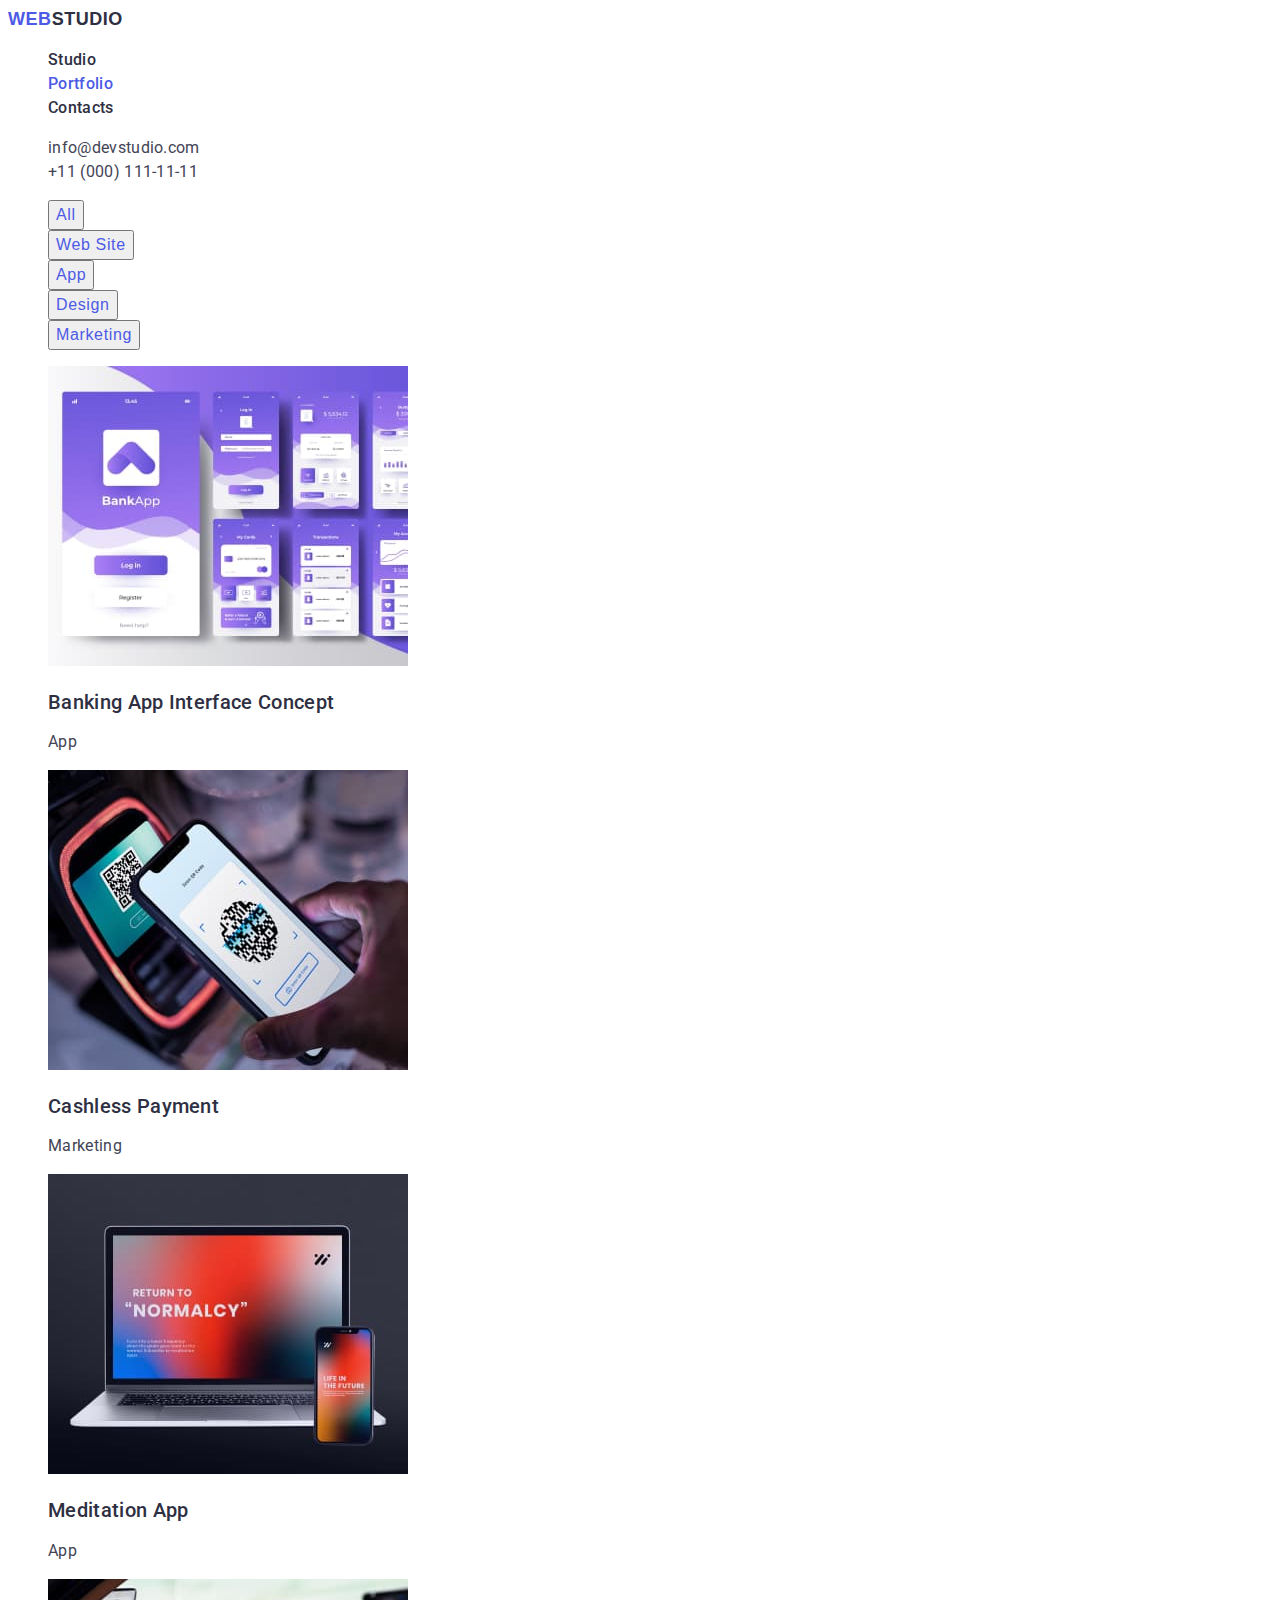
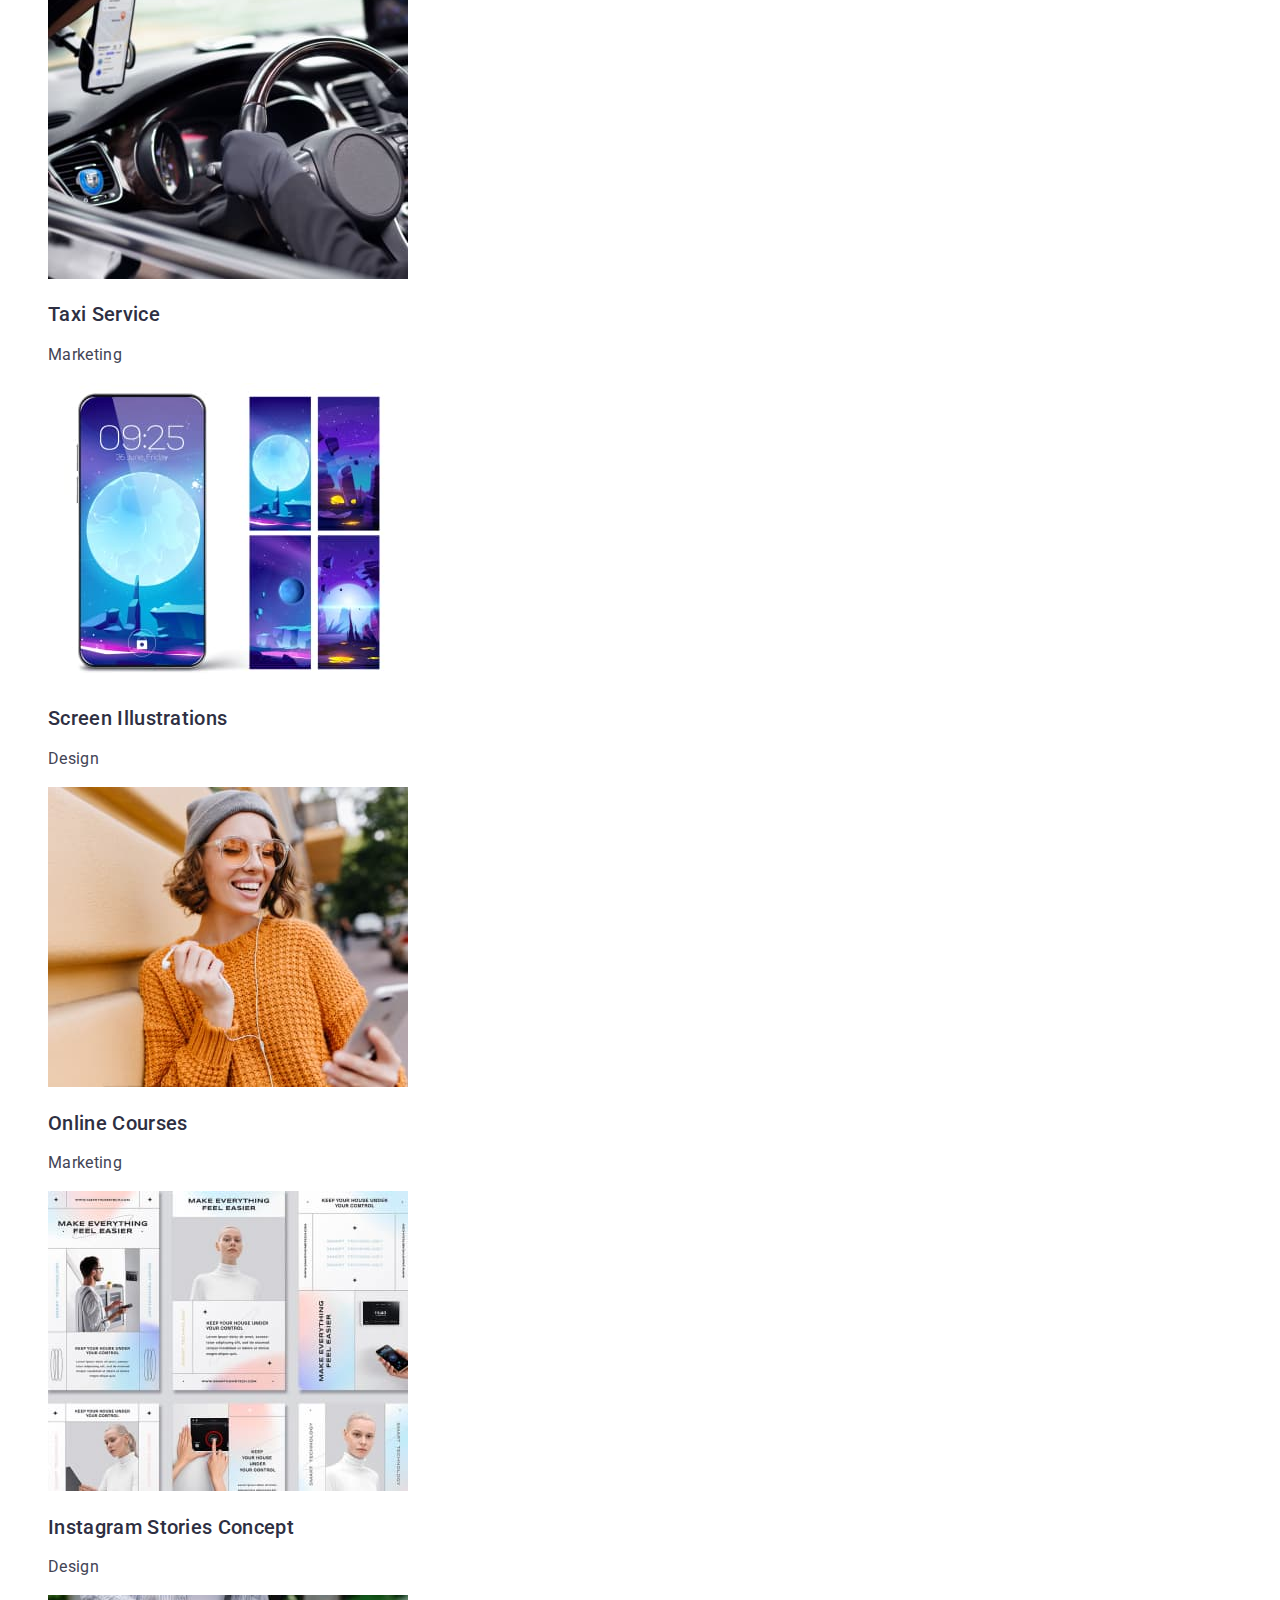
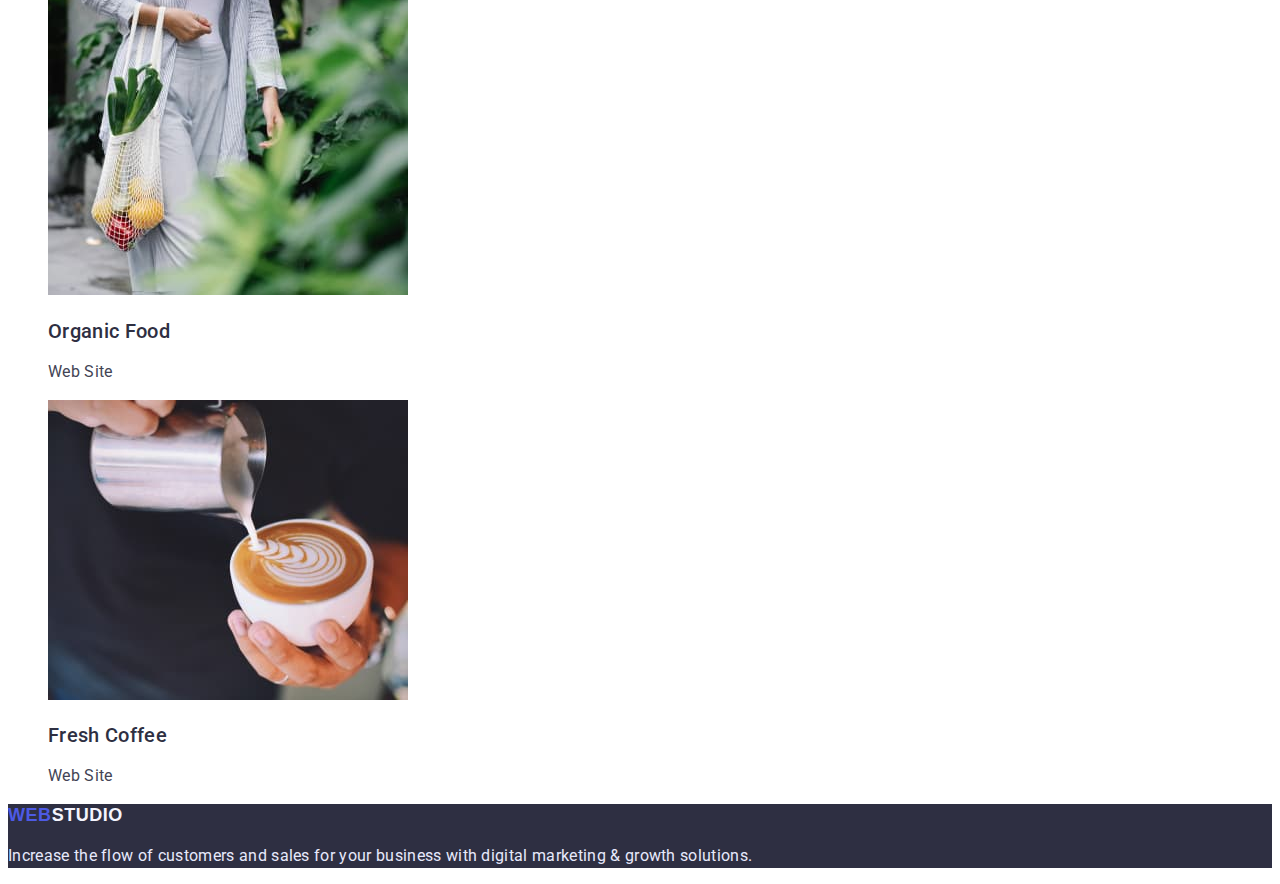
==== portfolio.html @ 2dcad2e7 "update index html file" ====
<!DOCTYPE html>
<html lang="en">
  <head>
    <meta charset="UTF-8" />
    <meta http-equiv="X-UA-Compatible" content="IE=edge" />
    <meta name="viewport" content="width=device-width, initial-scale=1.0" />
    <title>Portfolio</title>
    <link rel="preconnect" href="https://fonts.googleapis.com" />
    <link rel="preconnect" href="https://fonts.gstatic.com" crossorigin />
    <link
      href="https://fonts.googleapis.com/css2?family=Roboto:wght@400;500;700;900&display=swap"
      rel="stylesheet"
    />
    <link rel="stylesheet" href="./css/styles.css" />
  </head>
  <body>
    <!--Header-->
    <header>
      <a href="./index.html" class="logo"
        >Web<span class="logo-header">Studio</span></a
      >
      <nav class="site-nav">
        <ul class="nav-list list">
          <li class="nav-item">
            <a class="nav-link" href="./index.html">Studio</a>
          </li>
          <li class="nav-item">
            <a class="nav-link current" href="./portfolio.html">Portfolio</a>
          </li>
          <li class="nav-item">
            <a class="nav-link" href="">Contacts</a>
          </li>
        </ul>
      </nav>
      <address class="address">
        <ul class="address-list">
          <li class="address-item list">
            <a class="link" href="mailto:info@devstudio.com"
              >info@devstudio.com</a
            >
          </li>
          <li class="address-item list">
            <a class="link" href="tel:+110001111111">+11 (000) 111-11-11</a>
          </li>
        </ul>
      </address>
    </header>
    <main>
      <!--Filters-->
      <section>
        <h1 class="visually-hidden">Gallery</h1>
        <ul class="filter">
          <li class="filter-btn list">
            <button class="button current" type="button">All</button>
          </li>
          <li class="filter-btn list">
            <button class="button" type="button">Web Site</button>
          </li>
          <li class="filter-btn list">
            <button class="button" type="button">App</button>
          </li>
          <li class="filter-btn list">
            <button class="button" type="button">Design</button>
          </li>
          <li class="filter-btn list">
            <button class="button" type="button">Marketing</button>
          </li>
        </ul>

        <ul class="projects">
          <li class="projects-card list">
            <a class="link" href=""
              ><img
                src="./images/img-pt2.jpg"
                alt="Banking App Interface"
                width="360"
                height="300"
              />
              <h2 class="projects-title">Banking App Interface Concept</h2>
              <p class="projects-text">App</p></a
            >
          </li>
          <li class="projects-card list">
            <a class="link" href=""
              ><img
                src="./images/img-pt1.jpg"
                alt="Cashless Payment"
                width="360"
                height="300"
              />
              <h2 class="projects-title">Cashless Payment</h2>
              <p class="projects-text">Marketing</p></a
            >
          </li>
          <li class="projects-card list">
            <a class="link" href=""
              ><img
                src="./images/img-pt.jpg"
                alt="Meditation App"
                width="360"
                height="300"
              />
              <h2 class="projects-title">Meditation App</h2>
              <p class="projects-text">App</p></a
            >
          </li>
          <li class="projects-card list">
            <a class="link" href=""
              ><img
                src="./images/img-pt5.jpg"
                alt="Taxi Service"
                width="360"
                height="300"
              />
              <h2 class="projects-title">Taxi Service</h2>
              <p class="projects-text">Marketing</p></a
            >
          </li>
          <li class="projects-card list">
            <a class="link" href=""
              ><img
                src="./images/img-pt4.jpg"
                alt="Screen Illustrations"
                width="360"
                height="300"
              />
              <h2 class="projects-title">Screen Illustrations</h2>
              <p class="projects-text">Design</p></a
            >
          </li>
          <li class="projects-card list">
            <a class="link" href=""
              ><img
                src="./images/img-pt3.jpg"
                alt="Online Courses"
                width="360"
                height="300"
              />
              <h2 class="projects-title">Online Courses</h2>
              <p class="projects-text">Marketing</p></a
            >
          </li>
          <li class="projects-card list">
            <a class="link" href=""
              ><img
                src="./images/img-pt8.jpg"
                alt="Instagram Stories Concept"
                width="360"
                height="300"
              />
              <h2 class="projects-title">Instagram Stories Concept</h2>
              <p class="projects-text">Design</p></a
            >
          </li>
          <li class="projects-card list">
            <a class="link" href=""
              ><img
                src="./images/img-pt7.jpg"
                alt="Organic Food"
                width="360"
                height="300"
              />
              <h2 class="projects-title">Organic Food</h2>
              <p class="projects-text">Web Site</p></a
            >
          </li>
          <li class="projects-card list">
            <a class="link" href=""
              ><img
                src="./images/img-pt6.jpg"
                alt="Fresh Coffee"
                width="360"
                height="300"
              />
              <h2 class="projects-title">Fresh Coffee</h2>
              <p class="projects-text">Web Site</p></a
            >
          </li>
        </ul>
      </section>
    </main>
    <!--Footer-->
    <footer class="footer">
      <a href="./index.html" class="logo"
        >Web<span class="logo-footer">Studio</span></a
      >
      <p class="footer-text">
        Increase the flow of customers and sales for your business with digital
        marketing & growth solutions.
      </p>
    </footer>
  </body>
</html>
---- css/styles.css ----
:root {
  --color-light: #ffffff;
  --color-light-bgc: #f4f4fd;
  --color-main: #2e2f42;
  --color-bgc: #2e2f42;
  --color-accent: #4d5ae5;
  --primary-text-color: #434455;
  --color-footer: #e7e9fc;
  --color-bgc-btn: #404bbf;
  --font-family-main: 'Roboto', sans-serif;
  --font-size-main: 16px;
  --line-height-main: 1.5;
  --letter-spacing-main: 0.02em;
}

body {
  font-family: var(--font-family-main);
  font-size: var(--font-size-main);
  line-height: var(--line-height-main);
  letter-spacing: var(--letter-spacing-main);
  color: var(--primary-text-color);
}
.list {
  list-style: none;
}
.link {
  text-decoration: none;
}

/* Main */
/* Logo */
.logo {
  font-family: 'Raleway', sans-serif;
  font-weight: 800;
  font-size: 18px;
  line-height: 1.33;
  letter-spacing: 0.03em;
  text-decoration: none;
  text-transform: uppercase;
  color: var(--color-accent);
}
.logo-header {
  color: var(--color-main);
}

.nav-link.current {
  color: var(--color-accent);
}

.nav-link {
  font-weight: 500;
  text-decoration: none;
  color: var(--color-main);
}
.nav-link:hover,
.nav-link:focus {
  color: var(--primary-text-color);
}

.address-item .link {
  font-style: normal;
  color: var(--primary-text-color);
}
.address-item .link:hover,
.address-item .link:focus {
  color: var(--color-bgc-btn);
}

/* Hero */

.hero {
  background-color: var(--color-bgc);
}
.hero-title {
  font-weight: 700;
  font-size: 56px;
  line-height: 1.07;
  text-align: center;
  color: var(--color-light);
}
.button-hero {
  display: flex;
  align-items: center;
  letter-spacing: 0.04em;
  color: var(--color-light);
  background-color: var(--color-accent);
}
.button-hero:hover,
.button-hero:focus {
  background-color: var(--color-accent);
}
.button-hero:active {
  background-color: var(--color-bgc-btn);
}

/* Feature */

.visually-hidden {
  position: absolute;
  width: 1px;
  height: 1px;
  margin: -1px;
  border: 0;
  padding: 0;

  white-space: nowrap;
  clip-path: inset(100%);
  clip: rect(0 0 0 0);
  overflow: hidden;
}

.feature-after-title,
.team-after-title,
.projects-title {
  font-weight: 500;
  font-size: 20px;
  line-height: 1.2;
  color: var(--color-main);
}

.title {
  font-weight: 700;
  font-size: 36px;
  line-height: 1.11;
  text-align: center;
  text-transform: capitalize;
  color: var(--color-main);
}

/* What are we doing */
/* .works {


/* Our team */

.team {
  background-color: var(--color-light-bgc);
}
.team-card {
  background-color: var(--color-light);
}

/* Footer */

.footer {
  background-color: var(--color-main);
}
.logo-footer {
  color: var(--color-light-bgc);
}
.footer-text {
  color: var(--color-footer);
}
/* PORTFOLIO */

/* GALLERY */

.button {
  font-weight: 500;
  font-size: 16px;
  line-height: 1.5;
  display: flex;
  align-items: center;
  text-align: center;
  letter-spacing: 0.04em;
  cursor: pointer;

  color: var(--color-accent);
}
.button:hover,
.button:focus {
  color: var(--color-light);
  background-color: var(--color-bgc-btn);
}
.projects-text {
  color: var(--primary-text-color);
}
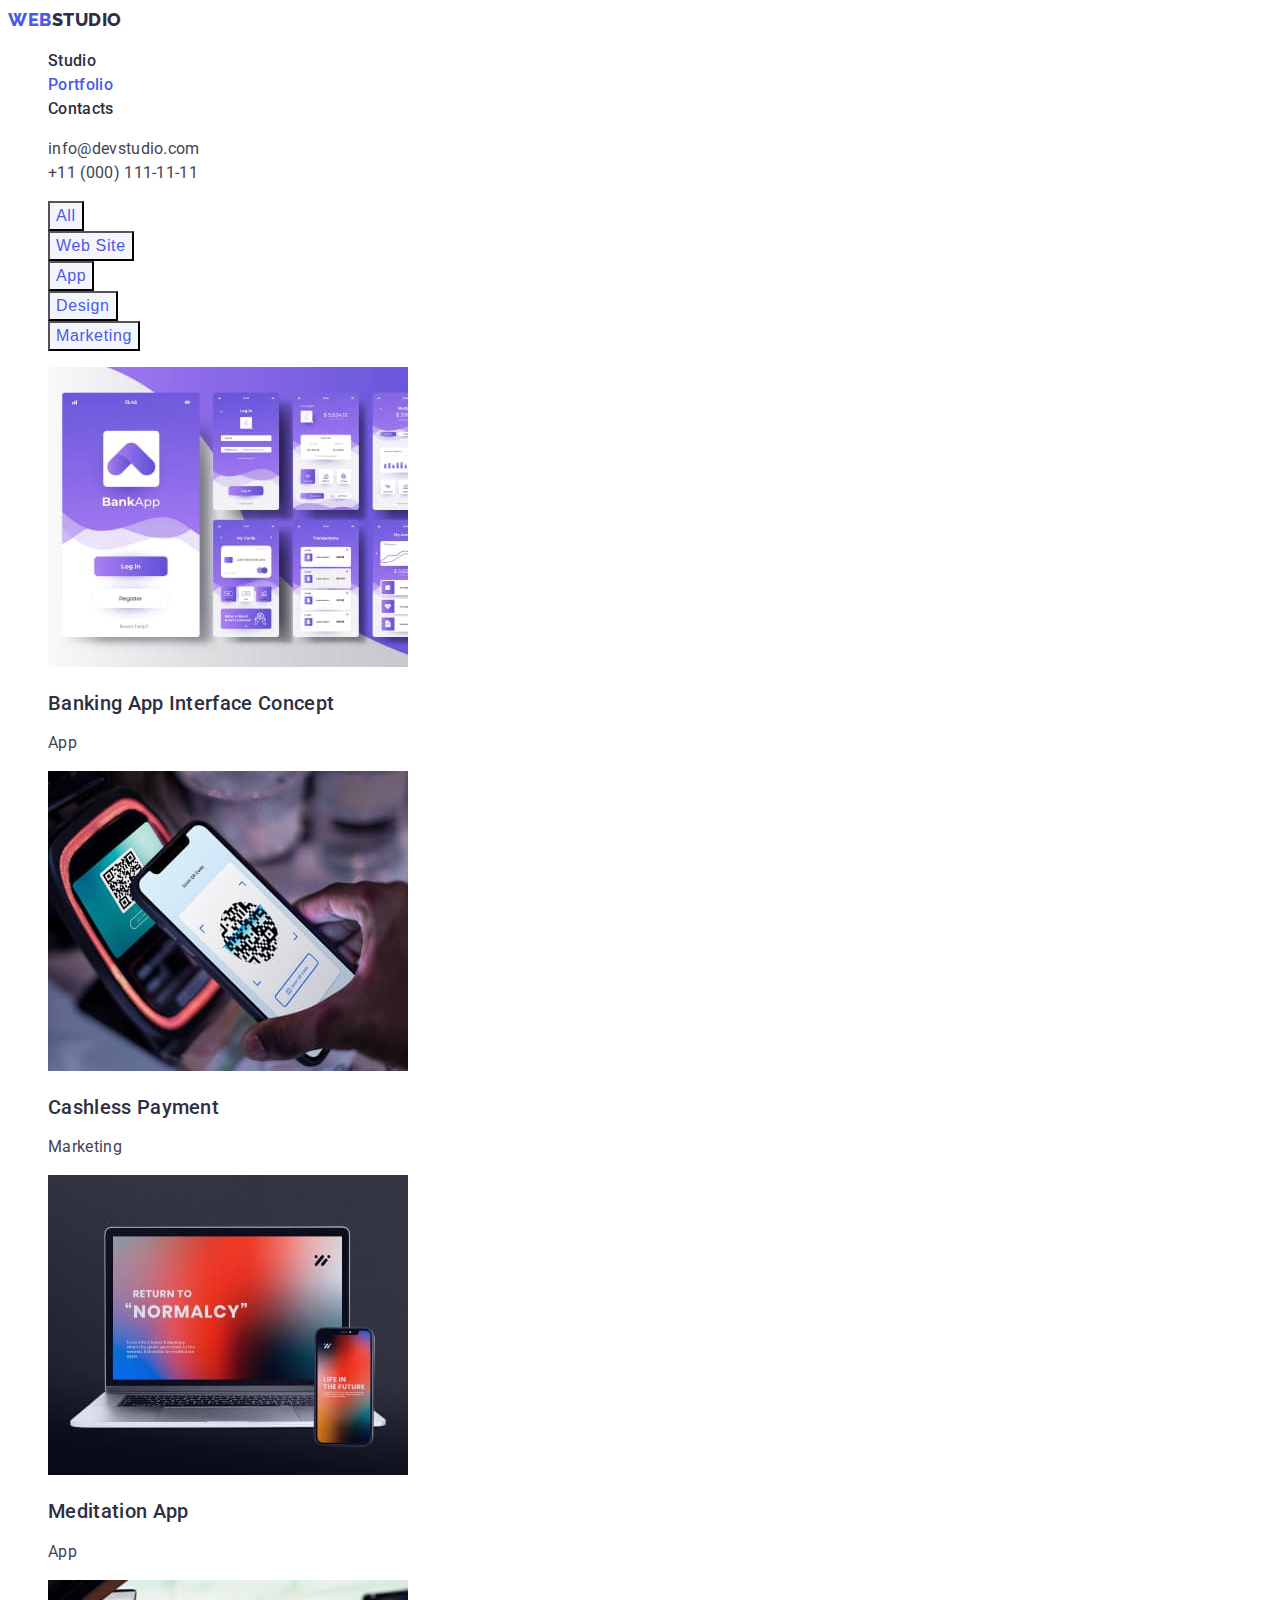
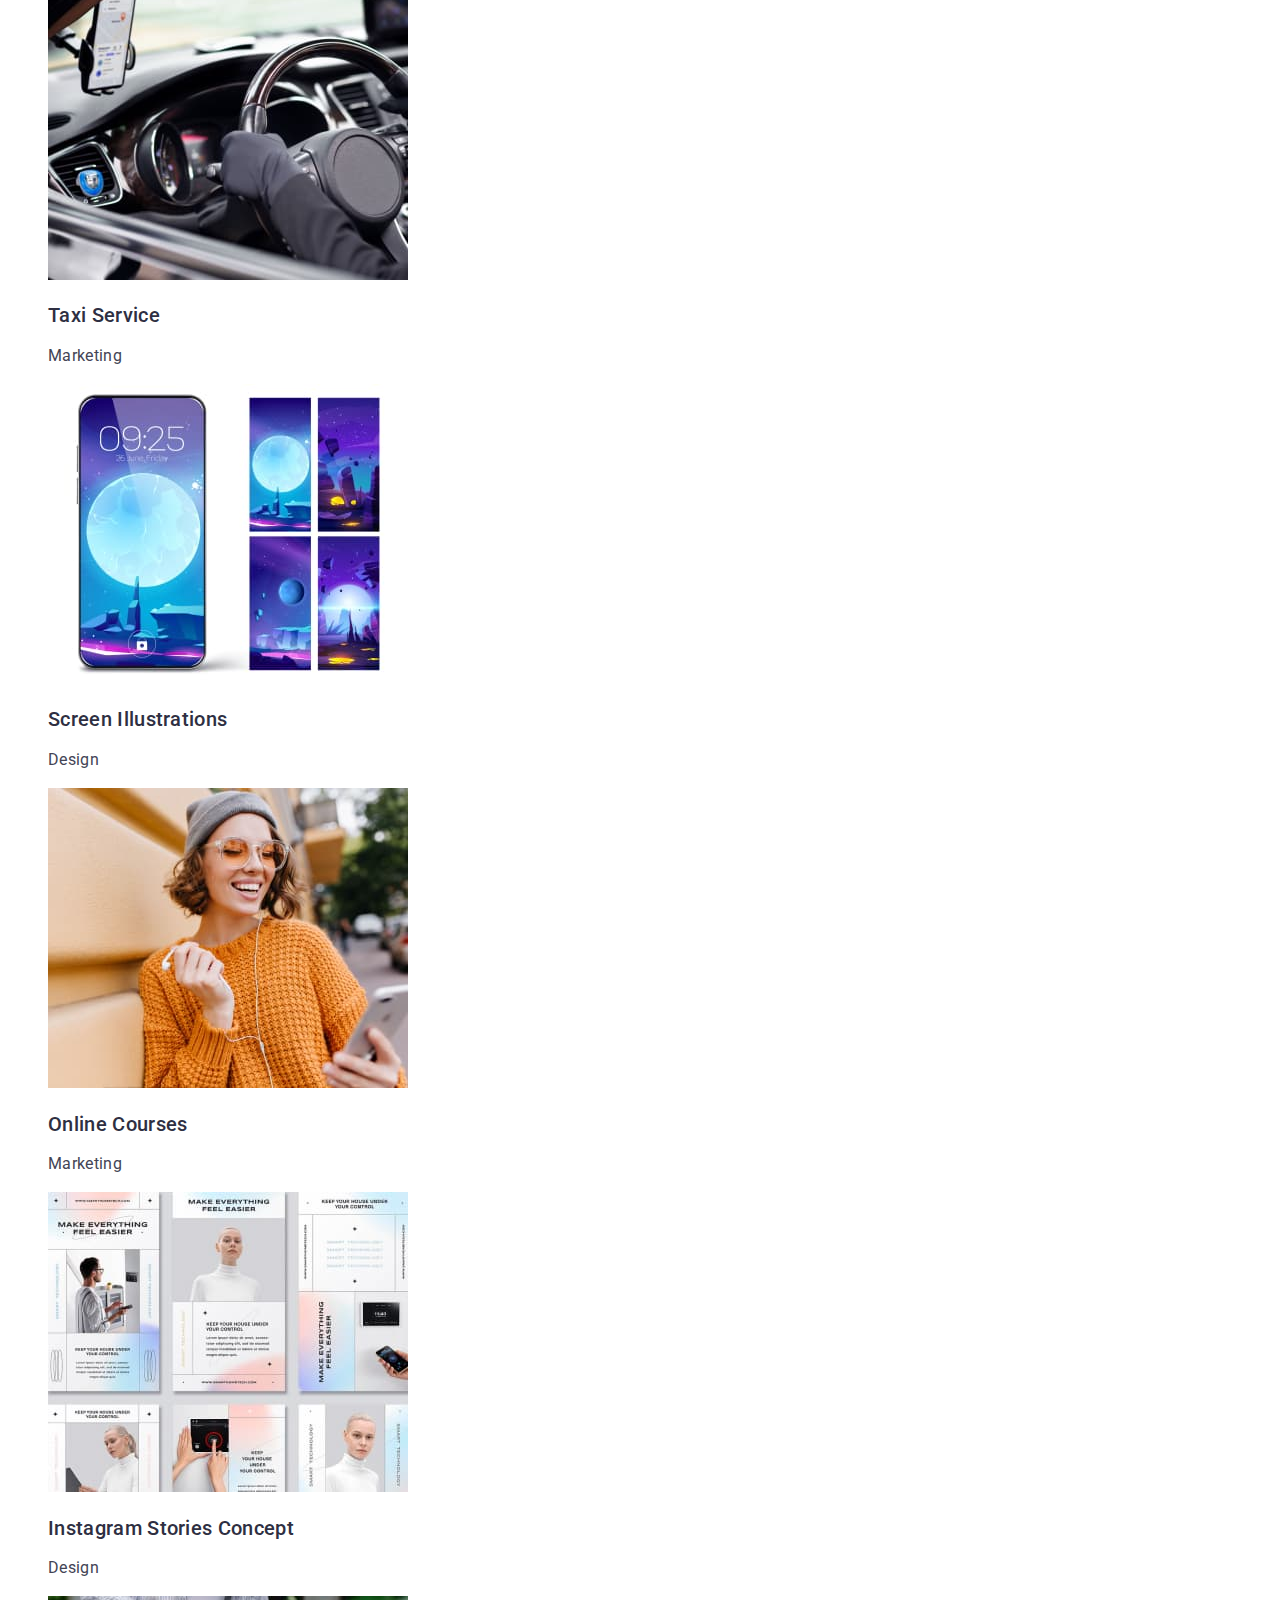
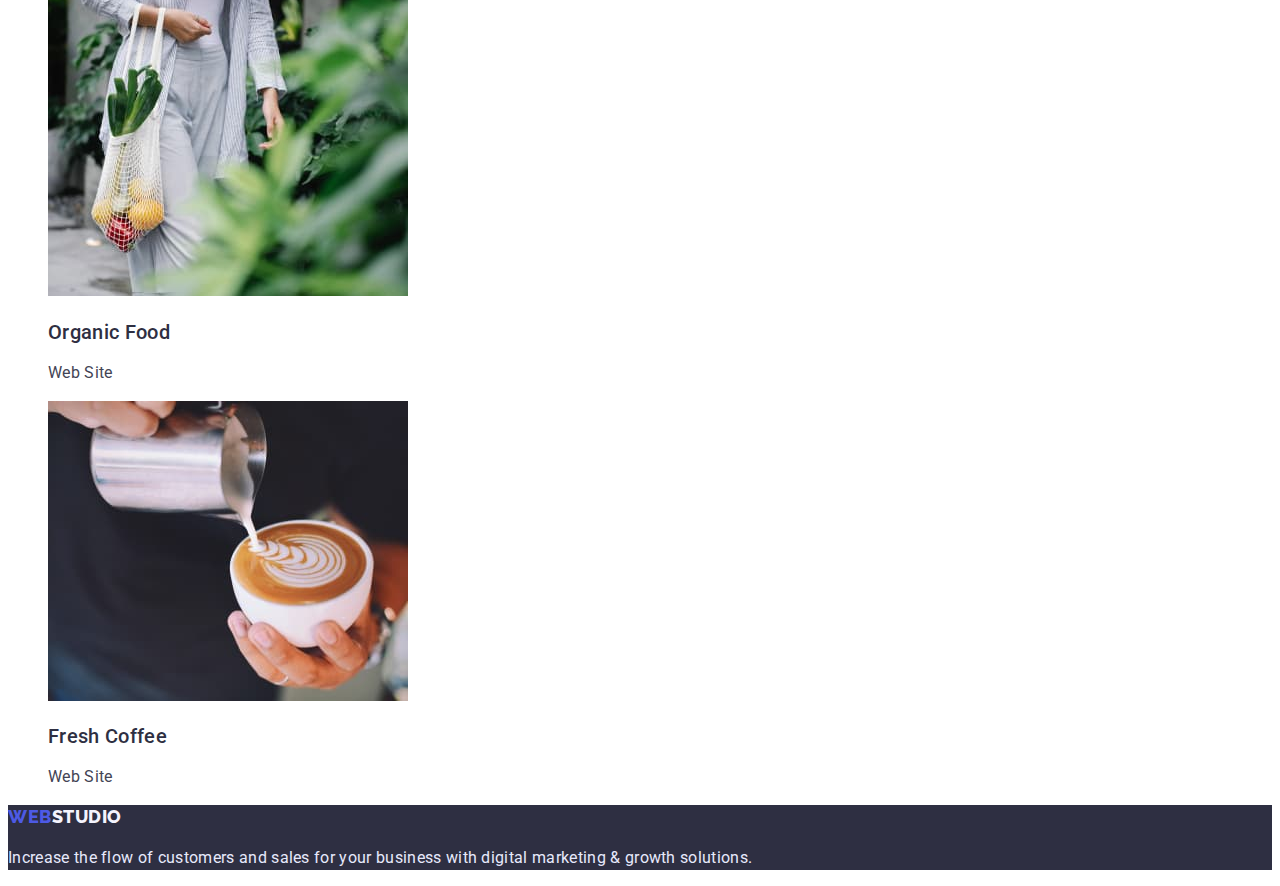
==== commit 6fa5eb86: "update index html file" ====
--- a/portfolio.html
+++ b/portfolio.html
@@ -8,9 +8,10 @@
     <link rel="preconnect" href="https://fonts.googleapis.com" />
     <link rel="preconnect" href="https://fonts.gstatic.com" crossorigin />
     <link
-      href="https://fonts.googleapis.com/css2?family=Roboto:wght@400;500;700;900&display=swap"
+      href="https://fonts.googleapis.com/css2?family=Raleway:wght@800&family=Roboto:wght@400;500;700;900&display=swap"
       rel="stylesheet"
     />
+
     <link rel="stylesheet" href="./css/styles.css" />
   </head>
   <body>
--- a/css/styles.css
+++ b/css/styles.css
@@ -79,6 +79,9 @@
   color: var(--color-light);
 }
 .button-hero {
+  font-weight: 500;
+  font-size: 16px;
+  line-height: 1.5;
   display: flex;
   align-items: center;
   letter-spacing: 0.04em;
@@ -87,7 +90,7 @@
 }
 .button-hero:hover,
 .button-hero:focus {
-  background-color: var(--color-accent);
+  background-color: var(--color-bgc-btn);
 }
 .button-hero:active {
   background-color: var(--color-bgc-btn);
@@ -164,7 +167,7 @@
   text-align: center;
   letter-spacing: 0.04em;
   cursor: pointer;
-
+  background-color: var(--color-light-bgc);
   color: var(--color-accent);
 }
 .button:hover,
